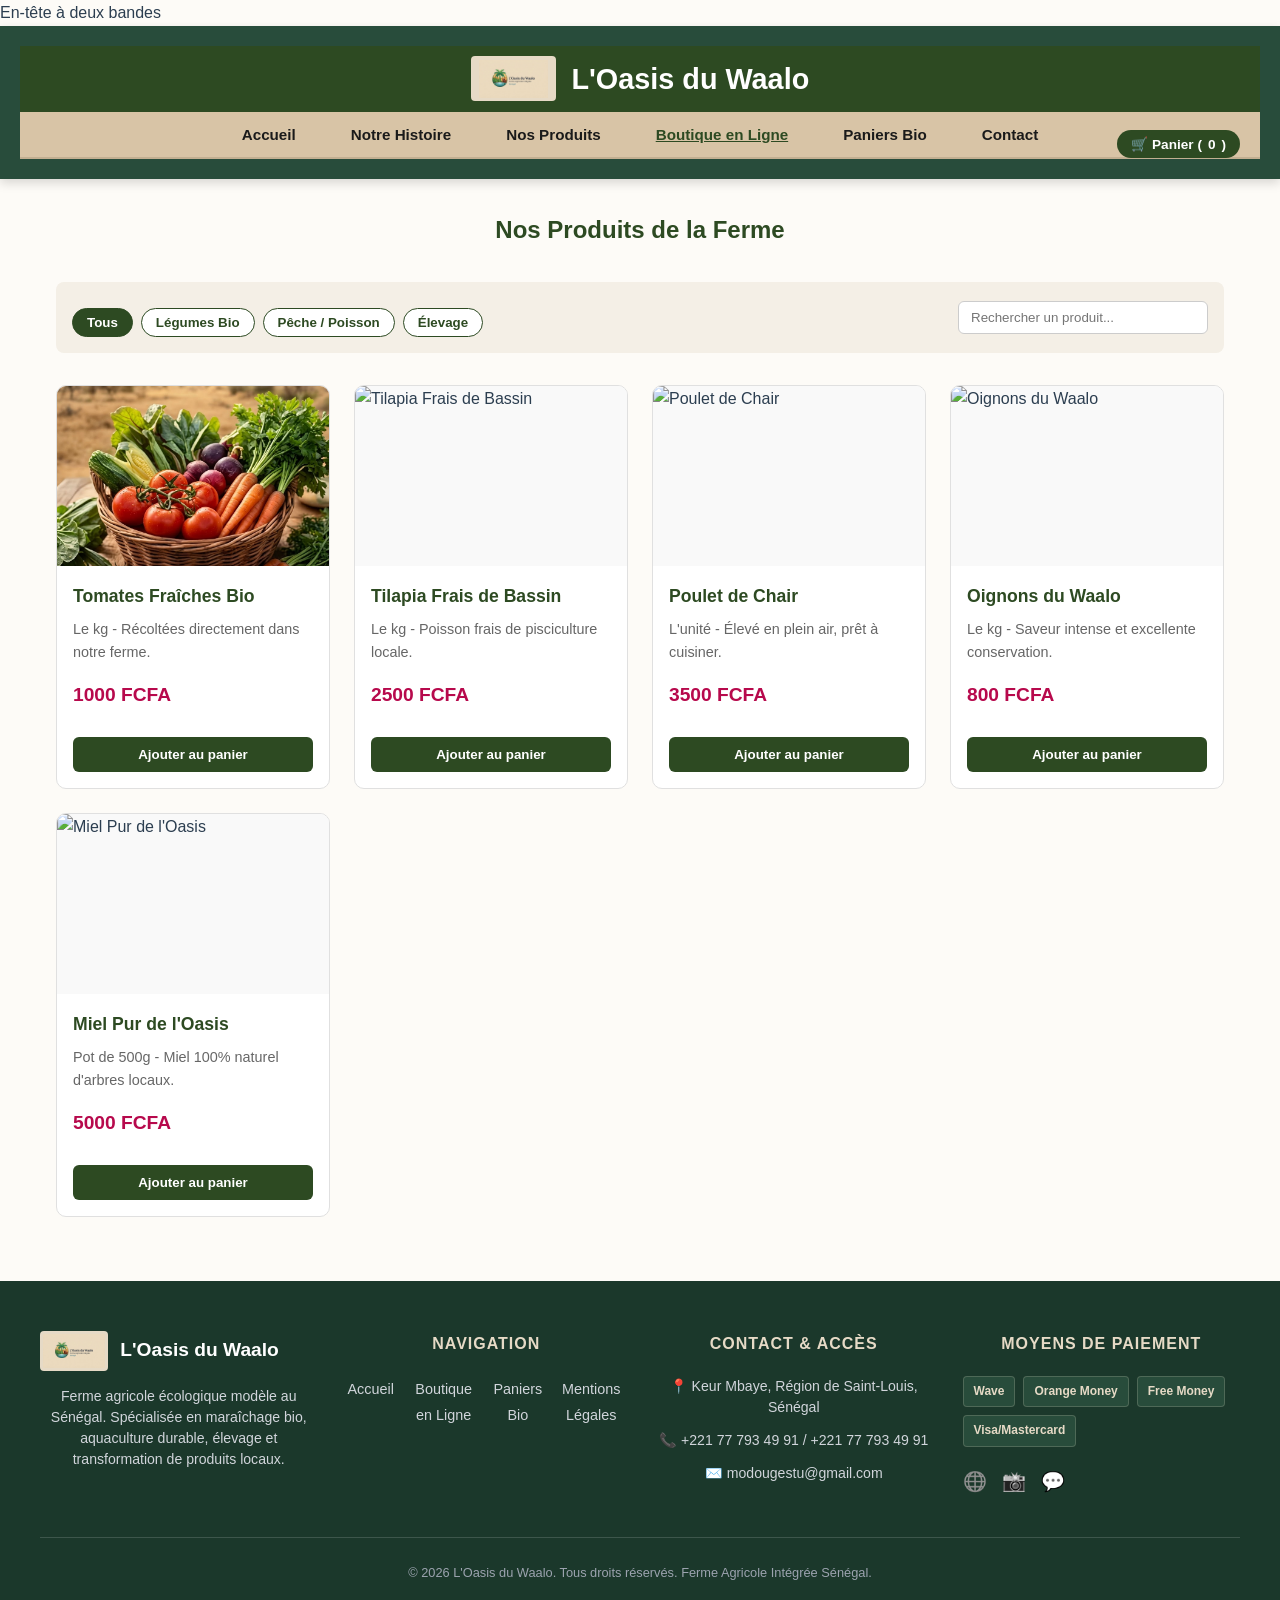
==== boutique.html @ 1aa42113 "Add files via upload" ====
<!DOCTYPE html>
<html lang="fr">
<head>
  <meta charset="UTF-8">
  <meta name="viewport" content="width=device-width, initial-scale=1.0">
  <title>Boutique en ligne - L'Oasis du Waalo</title>
  
  <!-- Liaison vers la feuille de style unique -->
  <link rel="stylesheet" href="style.css">
</head>
<body>
  <link rel="stylesheet" href="style.css">
   En-tête à deux bandes 
  <header class="header-oasis">
    <div class="bande-verte">
      <div class="logo-wrapper">
        <img src="Oasis/logo2.jpg" alt="L'Oasis du Waalo" class="logo-oasis">
      </div>
      <h1 class="titre-oasis">L'Oasis du Waalo</h1>
    </div>

    <nav class="bande-beige">
      <ul class="menu-links">
        <li><a href="index.html">Accueil</a></li>
        <li><a href="histoire.html">Notre Histoire</a></li>
        <li><a href="produits.html">Nos Produits</a></li>
        <li><a href="boutique.html" class="active">Boutique en Ligne</a></li>
        <li><a href="paniers.html">Paniers Bio</a></li>
        <li><a href="contact.html">Contact</a></li>
      </ul>
      <button class="cart-btn-head" id="openCartBtn">
        🛒 Panier (<span id="cartCount">0</span>)
      </button>
    </nav>
  </header>
  <!--<header>
    <div class="header-container">
        <img src="Oasis/logo2.jpg" alt="Logo L'Oasis du Waalo" class="header-logo">
        <h1 class="header-text">L'Oasis du Waalo</h1>
    </div>
    <nav> 
        <ul> 
            <li><a href="index.html">Accueil</a></li> 
            <li><a href="#">Notre Histoire</a></li> 
            <li><a href="#">Nos Produits</a></li> 
            <li><a href="boutique.html">Boutique en Ligne</a></li> 
            <li><a href="#">Paniers Bio</a></li> 
            <li><a href="#">Contact</a></li> 
        </ul> 
        <button class="cart-btn-head" id="openCartBtn">
          🛒 Panier (<span id="cartCount">0</span>)
        </button>
    </nav> 
</header>-->

  <!-- Contenu Principal -->
  <main class="container">
    <h2 class="store-title">Nos Produits de la Ferme</h2>

    <div class="controls">
      <div class="filters">
        <button class="filter-btn active" data-cat="all">Tous</button>
        <button class="filter-btn" data-cat="legumes">Légumes Bio</button>
        <button class="filter-btn" data-cat="poissons">Pêche / Poisson</button>
        <button class="filter-btn" data-cat="elevage">Élevage</button>
      </div>
      <input type="text" id="searchInput" class="search-bar" placeholder="Rechercher un produit...">
    </div>

    <div class="product-grid" id="productGrid"></div>
  </main>

  <!-- Panier Coulissant -->
  <div class="overlay" id="overlay"></div>
  <aside class="cart-sidebar" id="cartSidebar">
    <div class="cart-header">
      <h3>Votre Panier</h3>
      <button class="close-cart" id="closeCartBtn">&times;</button>
    </div>
    <div class="cart-items" id="cartItems">
      <p style="text-align: center; color: #888; margin-top: 2rem;">Votre panier est vide.</p>
    </div>
    <div class="cart-footer">
      <div class="cart-total">
        <span>Total :</span>
        <span id="cartTotal">0 FCFA</span>
      </div>
      <button class="checkout-btn" id="startCheckoutBtn">Passer la commande</button>
    </div>
  </aside>

  <!-- Fenêtre de Paiement Modal -->
  <div class="modal" id="payModal">
    <button class="close-modal" id="closeModalBtn">&times;</button>
    <div class="modal-header">Paiement Sécurisé</div>
    
    <div style="background: #f4efe6; padding: 10px; border-radius: 6px; margin-bottom: 12px; font-size: 0.85rem;">
      <p><strong>Wave / Orange Money :</strong> +221 77 000 00 00</p>
      <p><strong>Compte Bancaire :</strong> SN123 01001 12345678901 22</p>
    </div>

    <form id="paymentForm">
      <div class="form-group">
        <label>Moyen de paiement :</label>
        <div class="pay-options">
          <div class="pay-btn-opt selected" onclick="selectPayMethod(this)">Wave</div>
          <div class="pay-btn-opt" onclick="selectPayMethod(this)">Orange Money</div>
          <div class="pay-btn-opt" onclick="selectPayMethod(this)">Carte CB</div>
        </div>
      </div>
      <div class="form-group">
        <label for="clientName">Nom complet</label>
        <input type="text" id="clientName" required placeholder="Moussa Diop">
      </div>
      <div class="form-group">
        <label for="clientPhone">Numéro de Téléphone / Payeur</label>
        <input type="tel" id="clientPhone" required placeholder="+221 77 000 00 00">
      </div>
      <div class="form-group">
        <label for="clientAddress">Adresse de Livraison</label>
        <input type="text" id="clientAddress" required placeholder="Dakar, Saint-Louis...">
      </div>
      <button type="submit" class="submit-pay-btn">Valider et Payer (<span id="payAmount">0 FCFA</span>)</button>
    </form>
  </div>

  <!-- JavaScript -->
  <script>
    const products = [
      { id: 1, name: "Tomates Fraîches Bio", category: "legumes", price: 1000, img: "Oasis/fraicheurdujour.jpg", desc: "Le kg - Récoltées directement dans notre ferme." },
      { id: 2, name: "Tilapia Frais de Bassin", category: "poissons", price: 2500, img: "https://images.unsplash.com/photo-1534483509719-3feaee7c30da?w=400", desc: "Le kg - Poisson frais de pisciculture locale." },
      { id: 3, name: "Poulet de Chair", category: "elevage", price: 3500, img: "https://images.unsplash.com/photo-1548550023-2bdb3c5beed7?w=400", desc: "L'unité - Élevé en plein air, prêt à cuisiner." },
      { id: 4, name: "Oignons du Waalo", category: "legumes", price: 800, img: "https://images.unsplash.com/photo-1618512496248-a07fe83aa8cf?w=400", desc: "Le kg - Saveur intense et excellente conservation." },
      { id: 5, name: "Miel Pur de l'Oasis", category: "legumes", price: 5000, img: "https://images.unsplash.com/photo-1587049352847-4a222e784d38?w=400", desc: "Pot de 500g - Miel 100% naturel d'arbres locaux." }
    ];

    let cart = [];

    const productGrid = document.getElementById('productGrid');
    const cartCount = document.getElementById('cartCount');
    const cartItems = document.getElementById('cartItems');
    const cartTotal = document.getElementById('cartTotal');
    const openCartBtn = document.getElementById('openCartBtn');
    const closeCartBtn = document.getElementById('closeCartBtn');
    const cartSidebar = document.getElementById('cartSidebar');
    const overlay = document.getElementById('overlay');
    const startCheckoutBtn = document.getElementById('startCheckoutBtn');
    const payModal = document.getElementById('payModal');
    const closeModalBtn = document.getElementById('closeModalBtn');
    const payAmount = document.getElementById('payAmount');
    const searchInput = document.getElementById('searchInput');

    function renderProducts(items) {
      productGrid.innerHTML = items.map(p => `
        <div class="product-card">
          <img src="${p.img}" alt="${p.name}">
          <div class="product-info">
            <div class="product-title">${p.name}</div>
            <div class="product-desc">${p.desc}</div>
            <div class="product-price">${p.price} FCFA</div>
            <button class="add-to-cart-btn" onclick="addToCart(${p.id})">Ajouter au panier</button>
          </div>
        </div>
      `).join('');
    }

    function addToCart(productId) {
      const product = products.find(p => p.id === productId);
      const existing = cart.find(item => item.id === productId);
      if (existing) { existing.qty++; } else { cart.push({ ...product, qty: 1 }); }
      updateCart();
      toggleCart(true);
    }

    function changeQty(productId, delta) {
      const item = cart.find(i => i.id === productId);
      if (item) {
        item.qty += delta;
        if (item.qty <= 0) { cart = cart.filter(i => i.id !== productId); }
      }
      updateCart();
    }

    function updateCart() {
      const totalCount = cart.reduce((sum, item) => sum + item.qty, 0);
      const totalPrice = cart.reduce((sum, item) => sum + (item.price * item.qty), 0);

      cartCount.textContent = totalCount;
      cartTotal.textContent = `${totalPrice} FCFA`;
      payAmount.textContent = `${totalPrice} FCFA`;

      if (cart.length === 0) {
        cartItems.innerHTML = `<p style="text-align: center; color: #888; margin-top: 2rem;">Votre panier est vide.</p>`;
      } else {
        cartItems.innerHTML = cart.map(item => `
          <div class="cart-item">
            <div>
              <div class="cart-item-title">${item.name}</div>
              <div style="font-size:0.85rem; color:#666;">${item.price} FCFA x ${item.qty}</div>
              <div class="cart-item-qty">
                <button class="qty-btn" onclick="changeQty(${item.id}, -1)">-</button>
                <span>${item.qty}</span>
                <button class="qty-btn" onclick="changeQty(${item.id}, 1)">+</button>
              </div>
            </div>
            <div style="font-weight:bold;">${item.price * item.qty} FCFA</div>
          </div>
        `).join('');
      }
    }

    function toggleCart(open) {
      cartSidebar.classList.toggle('open', open);
      overlay.classList.toggle('open', open);
    }

    openCartBtn.addEventListener('click', () => toggleCart(true));
    closeCartBtn.addEventListener('click', () => toggleCart(false));
    overlay.addEventListener('click', () => {
      toggleCart(false);
      payModal.classList.remove('open');
    });

    startCheckoutBtn.addEventListener('click', () => {
      if (cart.length === 0) { alert("Votre panier est vide !"); return; }
      toggleCart(false);
      payModal.classList.add('open');
      overlay.classList.add('open');
    });

    closeModalBtn.addEventListener('click', () => {
      payModal.classList.remove('open');
      overlay.classList.remove('open');
    });

    function selectPayMethod(element) {
      document.querySelectorAll('.pay-btn-opt').forEach(btn => btn.classList.remove('selected'));
      element.classList.add('selected');
    }

    document.getElementById('paymentForm').addEventListener('submit', function(e) {
      e.preventDefault();
      alert("Merci pour votre commande ! Votre paiement a été reçu avec succès. L'Oasis du Waalo prépare votre livraison.");
      cart = [];
      updateCart();
      payModal.classList.remove('open');
      overlay.classList.remove('open');
    });

    document.querySelectorAll('.filter-btn').forEach(btn => {
      btn.addEventListener('click', (e) => {
        document.querySelectorAll('.filter-btn').forEach(b => b.classList.remove('active'));
        e.target.classList.add('active');

        const category = e.target.getAttribute('data-cat');
        if (category === 'all') { renderProducts(products); } 
        else { renderProducts(products.filter(p => p.category === category)); }
      });
    });

    searchInput.addEventListener('input', (e) => {
      const term = e.target.value.toLowerCase();
      renderProducts(products.filter(p => p.name.toLowerCase().includes(term) || p.desc.toLowerCase().includes(term)));
    });

    renderProducts(products);
  </script>
  <!-- Pied de page officiel - L'Oasis du Waalo -->
  <footer class="footer-oasis">
    <div class="footer-container">
      
      <!-- Colonne 1 : À propos / Logo -->
      <div class="footer-col">
        <div class="footer-brand-box">
          <img src="Oasis/logo2.jpg" alt="L'Oasis du Waalo">
          <h3>L'Oasis du Waalo</h3>
        </div>
        <p class="footer-desc">
          Ferme agricole écologique modèle au Sénégal. Spécialisée en maraîchage bio, aquaculture durable, élevage et transformation de produits locaux.
        </p>
      </div>

      <!-- Colonne 2 : Navigation -->
      <div class="footer-col">
        <h4>NAVIGATION</h4>
        <ul class="footer-menu">
          <li><a href="index.html">Accueil</a></li>  
          <li><a href="boutique.html">Boutique en Ligne</a></li> 
          <li><a href="#">Paniers Bio</a></li> 
          <li><a href="#">Mentions Légales</a></li>
        </ul>
      </div>

      <!-- Colonne 3 : Contact & Accès -->
      <div class="footer-col">
        <h4>CONTACT & ACCÈS</h4>
        <p>📍 Keur Mbaye, Région de Saint-Louis, Sénégal</p>
        <p>📞 +221 77 793 49 91 / +221 77 793 49 91</p>
        <p>✉️ modougestu@gmail.com</p>
      </div>

      <!-- Colonne 4 : Moyens de paiement & Réseaux -->
      <div class="footer-col">
        <h4>MOYENS DE PAIEMENT</h4>
        <div class="pay-badges">
          <span class="badge-pay">Wave</span>
          <span class="badge-pay">Orange Money</span>
          <span class="badge-pay">Free Money</span>
          <span class="badge-pay">Visa/Mastercard</span>
        </div>
        <div class="social-icons">
          <a href="#" aria-label="Facebook">🌐</a>
          <a href="#" aria-label="Instagram">📸</a>
          <a href="#" aria-label="WhatsApp">💬</a>
        </div>
      </div>

    </div>

    <!-- Ligne de bas de copyright -->
    <div class="footer-bottom">
      <p>&copy; 2026 L'Oasis du Waalo. Tous droits réservés. Ferme Agricole Intégrée Sénégal.</p>
    </div>
  </footer>
</body>
</html>
---- style.css ----
body {
        font-family: 'Arial', sans-serif;
        background-color: #f9f6f0;
        margin: 0;
        padding: 0;
    }
header {
        /*background-color: #3b5323;*/
        background-color: #284c3b;
        color: #f9f6f0;
        text-align: center;
        padding: 20px;
    }
    .header-container {
        display: flex;
        align-items: center;
        gap: 15px;
        justify-content: center;
      }
      
    .header-logo {
        height: 50px;
        width: auto;
      }
      
    .header-text {
        font-size: 32px;
        margin: 0;
        font-family: Arial, sans-serif;
      }
nav {
    background-color: #d1b894;
    text-align: center;
    padding: 10px 0;
    }
nav ul {
    list-style: none;
    margin: 0;
    padding: 0;
    }
nav li {
    display: inline;
    margin: 0 15px;
    }
nav a {
    color: #3b5323;
    text-decoration: none;
    font-weight: bold;
    }
main {
    max-width: 800px;
    margin: 20px auto;
    padding: 20px;
    }
section {
    background-color: #ffffff;
    margin-bottom: 20px;
    padding: 20px;
    border-radius: 8px;
    box-shadow: 0 2px 5px rgba(0,0,0,0.1);
    }
main {
    max-width: 800px;
    margin: 20px auto;
    padding: 20px;
    }
section {
    background-color: #ffffff;
    margin-bottom: 20px;
    padding: 20px;
    border-radius: 8px;
    box-shadow: 0 2px 5px rgba(0,0,0,0.1);
    }
h2, h3 {
        color: #3b5323;
        margin-top: 0;
        }
button {
    background-color: #3b5323;
    color: #f9f6f0;
    border: none;
    padding: 10px 20px;
    border-radius: 5px;
    cursor: pointer;
    font-weight: bold;
    margin-top: 10px;
    }
footer {
    background-color: #3b5323;
    color: #f9f6f0;
    text-align: center;
    padding: 20px;
    position: relative;
    bottom: 0;
    width: 100%;
    }
footer ul {
    list-style: none;
    padding: 0;
    display: flex;
    justify-content: center;
    gap: 15px;
    margin: 10px 0;
    }
footer a {
    color: #f9f6f0;
    text-decoration: none;
    }
.hero-section {
    /* Remplacez 'votre-image.jpg' par le nom/chemin de votre fichier photo */
    background-image: url('Oasis/bienvenue0.jpg'); 
    background-size: cover;
    background-position: center;
    height: 300px; /* Ajustez la hauteur selon vos besoins */
    display: flex;
    align-items:flex-start;
    justify-content: center;
    text-align: center;
    color: #ffffff; /* Couleur du texte en blanc */
    margin-top: -20px;
    }
    
.hero-content h1 {
    font-size: 32px;
    font-family: 'Times New Roman', Times, serif;
    /*margin: 0 0 10px 0;*/
    margin-bottom: 0px;
    margin-top: 0;
    text-shadow: 1px 1px 3px rgba(0, 0, 0, 0); /* Ajoute une ombre pour rendre le texte bien lisible sur la photo */
    }
    
.hero-content p {
    font-size: 20px;
    font-family: 'Times New Roman', Times, serif;
    /*margin: 0;*/
    margin-top: 0px;
    font-style: italic;
    text-shadow: 1px 1px 3px rgba(0, 0, 0, 0);
    }
.season-baskets {
        padding: 10px 10px;
        text-align: center;
      }
      
.basket-grid {
    display: grid;
    grid-template-columns: repeat(auto-fit, minmax(250px, 1fr));
    gap: 20px;
    max-width: 1200px;
    margin: 0 auto;
    margin-bottom: 10px;
    }
      
.basket-item img {
    width: 100%;
    height: auto;
    border-radius: 8px;
    object-fit: cover;
    }
.hero-button {
    display: block;
    padding-top: 10px;
    background-color: rgb(237, 11, 11);
}



/* Conteneur principal */
.store-section {
    display: flex;
    align-items: center;
    justify-content: space-between;
    background-color: #fcf8ef; /* Fond crème */
    padding: 40px 30px;
    max-width: 1100px;
    margin: 0 auto;
    font-family: sans-serif;
    margin-bottom: 20px;
  }
  
  /* Bloc individuel */
  .store-block {
    flex: 1;
    display: flex;
    flex-direction: column;
    align-items: center;
    padding: 0 20px;
  }
  
  /* Ligne de séparation verticale */
  .divider {
    width: 1px;
    background-color: #e0d8c8;
    align-self: stretch;
  }
  
  /* Titres */
  .block-title {
    color: #3b1300;
    font-size: 24px;
    text-align: center;
    margin-bottom: 25px;
    font-weight: 600;
  }
  
  /* Disposition Panier (Gauche) */
  .basket-content {
    display: flex;
    gap: 20px;
    align-items: flex-start;
  }
  
  .basket-img {
    width: 200px;
    height: 150px;
    object-fit: cover;
    border-radius: 12px;
  }
  
  .basket-info {
    display: flex;
    flex-direction: column;
    gap: 15px;
    flex: 1;
    width: 70%;
  }
  
  .basket-text {
    font-size: 13px;
    line-height: 1.4;
    color: #333;
    margin: 0;
  }
  
  /* Grille d'icônes Boutique (Droite) */
  .icons-grid {
    display: flex;
    justify-content: center;
    gap: 25px;
    margin-bottom: 30px;
  }
  
  .icon-item {
    display: flex;
    flex-direction: column;
    align-items: center;
    gap: 8px;
    font-weight: 600;
    color: #3b1300;
    font-size: 14px;
  }
  
  .icon-item img {
    width: 45px;
    height: 45px;
  }
  
  /* Style commun des boutons */
  .btn {
    display: inline-block;
    background-color: #78471d; /* Marron chaud */
    color: #ffffff;
    text-decoration: none;
    padding: 10px 22px;
    border-radius: 20px;
    font-size: 12px;
    font-weight: bold;
    letter-spacing: 0.5px;
    text-align: center;
    align-self: flex-start; /* Bouton aligné sous le texte à gauche */
  }
  
  .store-block:last-child .btn {
    align-self: center; /* Bouton centré à droite */
  }
  .store-block.left {
    flex: 4;
    display: flex;
    flex-direction: column;
    align-items: center;
    padding: 0 20px;
  }
  
  .btn:hover {
    background-color: #5c3413;
  }
  

  /*PAGE BOUTIQUE en ligne */
  /* Header global 
.main-header {
  width: 100%;
  position: sticky;
  top: 0;
  z-index: 100;
  box-shadow: 0 2px 8px rgba(0, 0, 0, 0.15);
}*/

/* Bande supérieure vert foncé */
.top-bar {
  background-color: #2d4a22; /* Vert forêt foncé correspondant à votre image */
  padding: 8px 0;
  display: flex;
  justify-content: center;
  align-items: center;
}

.brand-container {
  display: flex;
  align-items: center;
  gap: 15px;
}

/* Rectangle clair du logo */
.logo-box {
  background-color: #e6dac6; /* Fond beige/sable du logo */
  padding: 4px 10px;
  border-radius: 4px;
  display: flex;
  align-items: center;
  justify-content: center;
}

.logo-box img {
  height: 40px;
  width: auto;
  display: block;
}

.brand-container h1 {
  color: #ffffff;
  font-size: 1.8rem;
  font-weight: bold;
  font-family: Arial, sans-serif;
  margin: 0;
}

/* Bande inférieure beige de navigation */
.nav-bar {
  background-color: #d8c4a6; /* Couleur beige de la barre de menu */
  padding: 8px 20px;
  display: flex;
  justify-content: center;
  align-items: center;
  position: relative;
  border-bottom: 1px solid #c2af91;
}

.nav-bar ul {
  display: flex;
  list-style: none;
  gap: 25px;
  margin: 0;
  padding: 0;
}

.nav-bar a {
  text-decoration: none;
  color: #1a1a1a;
  font-weight: bold;
  font-size: 0.95rem;
  font-family: Arial, sans-serif;
  transition: color 0.2s;
}

.nav-bar a:hover,
.nav-bar a.active {
  color: #2d4a22; /* Devient vert au survol / page active */
  text-decoration: underline;
}

/* Bouton Panier positionné à droite dans la barre beige */
.cart-btn-head {
  position: absolute;
  right: 20px;
  background-color: #2d4a22;
  color: white;
  border: none;
  padding: 6px 14px;
  border-radius: 15px;
  font-weight: bold;
  cursor: pointer;
  display: flex;
  align-items: center;
  gap: 6px;
  font-size: 0.85rem;
}

.cart-btn-head:hover {
  background-color: #1e3317;
}

/* Responsive pour mobiles */
@media (max-width: 768px) {
  .nav-bar {
    flex-direction: column;
    gap: 10px;
  }
  .nav-bar ul {
    flex-wrap: wrap;
    justify-content: center;
    gap: 12px;
  }
  .cart-btn-head {
    position: static;
  }
}


/* regroupe l'en-tête à deux bandes, la boutique, la grille de produits, le panier coulissant et la fenêtre de paiement de la page boutique .html */
/* ==========================================
   1. RESET & BASES GLOBALES
   ========================================== */
   * {
    box-sizing: border-box;
    margin: 0;
    padding: 0;
  }
  
  body {
    font-family: 'Segoe UI', Tahoma, Geneva, Verdana, sans-serif;
    background-color: #fdfbf7;
    color: #2c3e50;
    line-height: 1.6;
  }
  
  /* ==========================================
     2. EN-TÊTE HARMONISÉ (HEADER)
     ========================================== */
  .header-oasis {
    width: 100%;
    position: sticky;
    top: 0;
    z-index: 1000;
    box-shadow: 0 4px 10px rgba(0, 0, 0, 0.15);
  }
  
  /* Bande 1 : Vert foncé (Logo + Titre centrés) */
  .bande-verte {
    background-color: #2d4a22 !important;
    display: flex !important;
    align-items: center !important;
    justify-content: center !important;
    gap: 15px !important;
    padding: 10px 20px !important;
    min-height: 60px !important;
    width: 100%;
  }
  
  .logo-wrapper {
    background-color: #e6dac6 !important;
    padding: 4px 8px !important;
    border-radius: 4px !important;
    display: inline-flex !important;
    align-items: center !important;
    justify-content: center !important;
    height: 45px !important;
  }
  
  .logo-oasis {
    height: 38px !important;
    max-height: 38px !important;
    width: auto !important;
    max-width: 120px !important;
    display: block !important;
    object-fit: contain !important;
  }
  
  .titre-oasis {
    color: #ffffff !important;
    font-size: 1.8rem !important;
    font-family: Arial, sans-serif !important;
    font-weight: bold !important;
    margin: 0 !important;
  }
  
  /* Bande 2 : Beige (Navigation centrée) */
  .bande-beige {
    background-color: #d8c4a6 !important;
    display: flex !important;
    align-items: center !important;
    justify-content: center !important;
    padding: 10px 20px !important;
    position: relative !important;
    border-bottom: 2px solid #c2af91 !important;
    width: 100%;
  }
  
  .menu-links {
    display: flex !important;
    justify-content: center !important;
    list-style: none !important;
    gap: 25px !important;
    margin: 0 auto !important;
    padding: 0 !important;
  }
  
  .menu-links a {
    text-decoration: none !important;
    color: #1a1a1a !important;
    font-weight: bold !important;
    font-size: 0.95rem !important;
    font-family: Arial, sans-serif !important;
    transition: color 0.2s;
  }
  
  .menu-links a:hover,
  .menu-links a.active {
    color: #2d4a22 !important;
    text-decoration: underline !important;
  }
  
  /* Bouton Panier (Calé à droite) */
  .cart-btn-head {
    position: absolute !important;
    right: 20px !important;
    top: 50% !important;
    transform: translateY(-50%) !important;
    background-color: #2d4a22 !important;
    color: white !important;
    border: none !important;
    padding: 6px 14px !important;
    border-radius: 15px !important;
    font-weight: bold !important;
    cursor: pointer !important;
    display: flex !important;
    align-items: center !important;
    gap: 6px !important;
    font-size: 0.85rem !important;
  }
  
  .cart-btn-head:hover {
    background-color: #1e3317 !important;
  }
  
  /* ==========================================
     3. PAGE BOUTIQUE (CONTENU & PRODUITS)
     ========================================== */
  .container {
    max-width: 1200px;
    margin: 2rem auto;
    padding: 0 1rem;
  }
  
  .store-title {
    text-align: center;
    margin-bottom: 2rem;
    color: #2d4a22;
  }
  
  .controls {
    display: flex;
    flex-wrap: wrap;
    justify-content: space-between;
    align-items: center;
    gap: 1rem;
    margin-bottom: 2rem;
    background: #f4efe6;
    padding: 1rem;
    border-radius: 8px;
  }
  
  .filters {
    display: flex;
    gap: 8px;
    flex-wrap: wrap;
  }
  
  .filter-btn {
    background: white;
    border: 1px solid #2d4a22;
    color: #2d4a22;
    padding: 6px 14px;
    border-radius: 20px;
    cursor: pointer;
    font-weight: 600;
    transition: all 0.2s;
  }
  
  .filter-btn.active,
  .filter-btn:hover {
    background: #2d4a22;
    color: white;
  }
  
  .search-bar {
    padding: 8px 12px;
    border: 1px solid #ccc;
    border-radius: 6px;
    width: 250px;
  }
  
  .product-grid {
    display: grid;
    grid-template-columns: repeat(auto-fill, minmax(250px, 1fr));
    gap: 1.5rem;
  }
  
  .product-card {
    background: white;
    border: 1px solid #e0e0e0;
    border-radius: 10px;
    overflow: hidden;
    display: flex;
    flex-direction: column;
    transition: transform 0.2s, box-shadow 0.2s;
  }
  
  .product-card:hover {
    transform: translateY(-4px);
    box-shadow: 0 6px 15px rgba(0, 0, 0, 0.1);
  }
  
  .product-card img {
    width: 100%;
    height: 180px;
    object-fit: cover;
    background-color: #f9f9f9;
  }
  
  .product-info {
    padding: 1rem;
    display: flex;
    flex-direction: column;
    flex-grow: 1;
  }
  
  .product-title {
    font-size: 1.1rem;
    font-weight: bold;
    color: #2d4a22;
    margin-bottom: 0.5rem;
  }
  
  .product-desc {
    font-size: 0.9rem;
    color: #666;
    margin-bottom: 1rem;
    flex-grow: 1;
  }
  
  .product-price {
    font-size: 1.2rem;
    font-weight: bold;
    color: #b7094c;
    margin-bottom: 1rem;
  }
  
  .add-to-cart-btn {
    background-color: #2d4a22;
    color: white;
    border: none;
    padding: 10px;
    border-radius: 6px;
    font-weight: bold;
    cursor: pointer;
    width: 100%;
    transition: background 0.2s;
  }
  
  .add-to-cart-btn:hover {
    background-color: #1e3317;
  }
  
  /* ==========================================
     4. PANIER COULISSANT & FENÊTRE DE PAIEMENT
     ========================================== */
  .overlay {
    position: fixed;
    top: 0;
    left: 0;
    width: 100%;
    height: 100%;
    background: rgba(0, 0, 0, 0.5);
    opacity: 0;
    pointer-events: none;
    transition: opacity 0.3s;
    z-index: 1050;
  }
  
  .overlay.open {
    opacity: 1;
    pointer-events: all;
  }
  
  .cart-sidebar {
    position: fixed;
    top: 0;
    right: -400px;
    width: 100%;
    max-width: 380px;
    height: 100%;
    background: white;
    z-index: 1100;
    transition: right 0.3s ease;
    display: flex;
    flex-direction: column;
    padding: 1.5rem;
    box-shadow: -2px 0 10px rgba(0, 0, 0, 0.1);
  }
  
  .cart-sidebar.open {
    right: 0;
  }
  
  .cart-header {
    display: flex;
    justify-content: space-between;
    align-items: center;
    border-bottom: 1px solid #ddd;
    padding-bottom: 1rem;
  }
  
  .close-cart {
    background: none;
    border: none;
    font-size: 1.5rem;
    cursor: pointer;
  }
  
  .cart-items {
    flex-grow: 1;
    overflow-y: auto;
    margin: 1rem 0;
  }
  
  .cart-item {
    display: flex;
    justify-content: space-between;
    align-items: center;
    margin-bottom: 1rem;
    border-bottom: 1px solid #f0f0f0;
    padding-bottom: 0.5rem;
  }
  
  .cart-item-title {
    font-weight: bold;
    font-size: 0.95rem;
  }
  
  .cart-item-qty {
    display: flex;
    align-items: center;
    gap: 8px;
    margin-top: 4px;
  }
  
  .qty-btn {
    background: #eee;
    border: none;
    width: 24px;
    height: 24px;
    border-radius: 4px;
    cursor: pointer;
  }
  
  .cart-footer {
    border-top: 1px solid #ddd;
    padding-top: 1rem;
  }
  
  .cart-total {
    display: flex;
    justify-content: space-between;
    font-weight: bold;
    font-size: 1.2rem;
    margin-bottom: 1rem;
  }
  
  .checkout-btn {
    background: #b7094c;
    color: white;
    border: none;
    width: 100%;
    padding: 12px;
    border-radius: 6px;
    font-weight: bold;
    font-size: 1rem;
    cursor: pointer;
  }
  
  .modal {
    position: fixed;
    top: 50%;
    left: 50%;
    transform: translate(-50%, -50%) scale(0.9);
    background: white;
    padding: 2rem;
    border-radius: 10px;
    z-index: 1200;
    width: 90%;
    max-width: 450px;
    opacity: 0;
    pointer-events: none;
    transition: all 0.3s ease;
  }
  
  .modal.open {
    opacity: 1;
    pointer-events: all;
    transform: translate(-50%, -50%) scale(1);
  }
  
  .modal-header {
    font-size: 1.3rem;
    font-weight: bold;
    margin-bottom: 1rem;
    color: #2d4a22;
  }
  
  .form-group {
    margin-bottom: 1rem;
  }
  
  .form-group label {
    display: block;
    margin-bottom: 0.3rem;
    font-weight: 600;
    font-size: 0.9rem;
  }
  
  .form-group input,
  .form-group select {
    width: 100%;
    padding: 8px;
    border: 1px solid #ccc;
    border-radius: 5px;
  }
  
  .pay-options {
    display: flex;
    gap: 10px;
    margin-bottom: 1rem;
  }
  
  .pay-btn-opt {
    flex: 1;
    padding: 10px;
    border: 1px solid #2d4a22;
    background: white;
    border-radius: 5px;
    cursor: pointer;
    text-align: center;
    font-weight: bold;
    font-size: 0.85rem;
  }
  
  .pay-btn-opt.selected {
    background: #2d4a22;
    color: white;
  }
  
  .submit-pay-btn {
    background: #2d4a22;
    color: white;
    border: none;
    width: 100%;
    padding: 12px;
    border-radius: 6px;
    font-weight: bold;
    cursor: pointer;
  }
  
  .close-modal {
    position: absolute;
    top: 10px;
    right: 15px;
    border: none;
    background: none;
    font-size: 1.5rem;
    cursor: pointer;
  }
  
  /* ==========================================
     5. RESPONSIVE DESIGN (MOBILES)
     ========================================== */
  @media (max-width: 768px) {
    .bande-beige {
      flex-direction: column;
      gap: 10px;
      padding-bottom: 15px !important;
    }
    .menu-links {
      flex-wrap: wrap;
      gap: 12px !important;
    }
    .cart-btn-head {
      position: static !important;
      transform: none !important;
      margin-top: 5px;
    }
    .controls {
      flex-direction: column;
      align-items: stretch;
    }
    .search-bar {
      width: 100%;
    }
  }

  /* ==========================================
   PIED DE PAGE (FOOTER) - STYLE OFFICIEL
   ========================================== */
.footer-oasis {
  background-color: #1b382b !important; /* Vert foncé profond de la maquette */
  color: #ffffff !important;
  padding: 50px 20px 20px 20px !important;
  font-family: Arial, sans-serif !important;
  margin-top: 4rem !important;
  width: 100% !important;
}

.footer-container {
  max-width: 1200px;
  margin: 0 auto;
  display: grid;
  grid-template-columns: repeat(auto-fit, minmax(240px, 1fr));
  gap: 30px;
  padding-bottom: 40px;
  border-bottom: 1px solid rgba(255, 255, 255, 0.15);
}

.footer-col h4 {
  color: #e6dac6 !important; /* Jaune/Beige sable des titres */
  font-size: 1rem;
  letter-spacing: 1px;
  margin-bottom: 20px;
  font-weight: bold;
}

/* Colonne 1 : Logo et Description */
.footer-brand-box {
  display: flex;
  align-items: center;
  gap: 12px;
  margin-bottom: 15px;
}

.footer-brand-box img {
  height: 40px;
  width: auto;
  background: #e6dac6;
  padding: 3px;
  border-radius: 4px;
}

.footer-brand-box h3 {
  color: #ffffff;
  font-size: 1.2rem;
  margin: 0;
}

.footer-desc {
  color: #d1d5db;
  font-size: 0.85rem;
  line-height: 1.6;
}

/* Colonne 2 : Navigation */
.footer-menu {
  list-style: none;
  padding: 0;
  margin: 0;
}

.footer-menu li {
  margin-bottom: 10px;
}

.footer-menu li a {
  color: #d1d5db;
  text-decoration: none;
  font-size: 0.9rem;
  transition: color 0.2s;
}

.footer-menu li a:hover {
  color: #ffffff;
  text-decoration: underline;
}

/* Colonne 3 : Contact */
.footer-col p {
  color: #d1d5db;
  font-size: 0.88rem;
  margin-bottom: 12px;
  line-height: 1.5;
}

/* Colonne 4 : Paiements & Réseaux */
.pay-badges {
  display: flex;
  flex-wrap: wrap;
  gap: 8px;
  margin-bottom: 20px;
}

.badge-pay {
  background-color: #284c3b;
  color: #e6dac6;
  padding: 5px 10px;
  border-radius: 4px;
  font-size: 0.75rem;
  font-weight: bold;
  border: 1px solid rgba(230, 218, 198, 0.2);
}

.social-icons {
  display: flex;
  gap: 15px;
  font-size: 1.2rem;
}

.social-icons a {
  text-decoration: none;
  filter: grayscale(100%);
  transition: filter 0.2s;
}

.social-icons a:hover {
  filter: grayscale(0%);
}

/* Copyright du bas */
.footer-bottom {
  text-align: center;
  padding-top: 25px;
  font-size: 0.8rem;
  color: #9ca3af;
}
---- style.css ----
body {
        font-family: 'Arial', sans-serif;
        background-color: #f9f6f0;
        margin: 0;
        padding: 0;
    }
header {
        /*background-color: #3b5323;*/
        background-color: #284c3b;
        color: #f9f6f0;
        text-align: center;
        padding: 20px;
    }
    .header-container {
        display: flex;
        align-items: center;
        gap: 15px;
        justify-content: center;
      }
      
    .header-logo {
        height: 50px;
        width: auto;
      }
      
    .header-text {
        font-size: 32px;
        margin: 0;
        font-family: Arial, sans-serif;
      }
nav {
    background-color: #d1b894;
    text-align: center;
    padding: 10px 0;
    }
nav ul {
    list-style: none;
    margin: 0;
    padding: 0;
    }
nav li {
    display: inline;
    margin: 0 15px;
    }
nav a {
    color: #3b5323;
    text-decoration: none;
    font-weight: bold;
    }
main {
    max-width: 800px;
    margin: 20px auto;
    padding: 20px;
    }
section {
    background-color: #ffffff;
    margin-bottom: 20px;
    padding: 20px;
    border-radius: 8px;
    box-shadow: 0 2px 5px rgba(0,0,0,0.1);
    }
main {
    max-width: 800px;
    margin: 20px auto;
    padding: 20px;
    }
section {
    background-color: #ffffff;
    margin-bottom: 20px;
    padding: 20px;
    border-radius: 8px;
    box-shadow: 0 2px 5px rgba(0,0,0,0.1);
    }
h2, h3 {
        color: #3b5323;
        margin-top: 0;
        }
button {
    background-color: #3b5323;
    color: #f9f6f0;
    border: none;
    padding: 10px 20px;
    border-radius: 5px;
    cursor: pointer;
    font-weight: bold;
    margin-top: 10px;
    }
footer {
    background-color: #3b5323;
    color: #f9f6f0;
    text-align: center;
    padding: 20px;
    position: relative;
    bottom: 0;
    width: 100%;
    }
footer ul {
    list-style: none;
    padding: 0;
    display: flex;
    justify-content: center;
    gap: 15px;
    margin: 10px 0;
    }
footer a {
    color: #f9f6f0;
    text-decoration: none;
    }
.hero-section {
    /* Remplacez 'votre-image.jpg' par le nom/chemin de votre fichier photo */
    background-image: url('Oasis/bienvenue0.jpg'); 
    background-size: cover;
    background-position: center;
    height: 300px; /* Ajustez la hauteur selon vos besoins */
    display: flex;
    align-items:flex-start;
    justify-content: center;
    text-align: center;
    color: #ffffff; /* Couleur du texte en blanc */
    margin-top: -20px;
    }
    
.hero-content h1 {
    font-size: 32px;
    font-family: 'Times New Roman', Times, serif;
    /*margin: 0 0 10px 0;*/
    margin-bottom: 0px;
    margin-top: 0;
    text-shadow: 1px 1px 3px rgba(0, 0, 0, 0); /* Ajoute une ombre pour rendre le texte bien lisible sur la photo */
    }
    
.hero-content p {
    font-size: 20px;
    font-family: 'Times New Roman', Times, serif;
    /*margin: 0;*/
    margin-top: 0px;
    font-style: italic;
    text-shadow: 1px 1px 3px rgba(0, 0, 0, 0);
    }
.season-baskets {
        padding: 10px 10px;
        text-align: center;
      }
      
.basket-grid {
    display: grid;
    grid-template-columns: repeat(auto-fit, minmax(250px, 1fr));
    gap: 20px;
    max-width: 1200px;
    margin: 0 auto;
    margin-bottom: 10px;
    }
      
.basket-item img {
    width: 100%;
    height: auto;
    border-radius: 8px;
    object-fit: cover;
    }
.hero-button {
    display: block;
    padding-top: 10px;
    background-color: rgb(237, 11, 11);
}



/* Conteneur principal */
.store-section {
    display: flex;
    align-items: center;
    justify-content: space-between;
    background-color: #fcf8ef; /* Fond crème */
    padding: 40px 30px;
    max-width: 1100px;
    margin: 0 auto;
    font-family: sans-serif;
    margin-bottom: 20px;
  }
  
  /* Bloc individuel */
  .store-block {
    flex: 1;
    display: flex;
    flex-direction: column;
    align-items: center;
    padding: 0 20px;
  }
  
  /* Ligne de séparation verticale */
  .divider {
    width: 1px;
    background-color: #e0d8c8;
    align-self: stretch;
  }
  
  /* Titres */
  .block-title {
    color: #3b1300;
    font-size: 24px;
    text-align: center;
    margin-bottom: 25px;
    font-weight: 600;
  }
  
  /* Disposition Panier (Gauche) */
  .basket-content {
    display: flex;
    gap: 20px;
    align-items: flex-start;
  }
  
  .basket-img {
    width: 200px;
    height: 150px;
    object-fit: cover;
    border-radius: 12px;
  }
  
  .basket-info {
    display: flex;
    flex-direction: column;
    gap: 15px;
    flex: 1;
    width: 70%;
  }
  
  .basket-text {
    font-size: 13px;
    line-height: 1.4;
    color: #333;
    margin: 0;
  }
  
  /* Grille d'icônes Boutique (Droite) */
  .icons-grid {
    display: flex;
    justify-content: center;
    gap: 25px;
    margin-bottom: 30px;
  }
  
  .icon-item {
    display: flex;
    flex-direction: column;
    align-items: center;
    gap: 8px;
    font-weight: 600;
    color: #3b1300;
    font-size: 14px;
  }
  
  .icon-item img {
    width: 45px;
    height: 45px;
  }
  
  /* Style commun des boutons */
  .btn {
    display: inline-block;
    background-color: #78471d; /* Marron chaud */
    color: #ffffff;
    text-decoration: none;
    padding: 10px 22px;
    border-radius: 20px;
    font-size: 12px;
    font-weight: bold;
    letter-spacing: 0.5px;
    text-align: center;
    align-self: flex-start; /* Bouton aligné sous le texte à gauche */
  }
  
  .store-block:last-child .btn {
    align-self: center; /* Bouton centré à droite */
  }
  .store-block.left {
    flex: 4;
    display: flex;
    flex-direction: column;
    align-items: center;
    padding: 0 20px;
  }
  
  .btn:hover {
    background-color: #5c3413;
  }
  

  /*PAGE BOUTIQUE en ligne */
  /* Header global 
.main-header {
  width: 100%;
  position: sticky;
  top: 0;
  z-index: 100;
  box-shadow: 0 2px 8px rgba(0, 0, 0, 0.15);
}*/

/* Bande supérieure vert foncé */
.top-bar {
  background-color: #2d4a22; /* Vert forêt foncé correspondant à votre image */
  padding: 8px 0;
  display: flex;
  justify-content: center;
  align-items: center;
}

.brand-container {
  display: flex;
  align-items: center;
  gap: 15px;
}

/* Rectangle clair du logo */
.logo-box {
  background-color: #e6dac6; /* Fond beige/sable du logo */
  padding: 4px 10px;
  border-radius: 4px;
  display: flex;
  align-items: center;
  justify-content: center;
}

.logo-box img {
  height: 40px;
  width: auto;
  display: block;
}

.brand-container h1 {
  color: #ffffff;
  font-size: 1.8rem;
  font-weight: bold;
  font-family: Arial, sans-serif;
  margin: 0;
}

/* Bande inférieure beige de navigation */
.nav-bar {
  background-color: #d8c4a6; /* Couleur beige de la barre de menu */
  padding: 8px 20px;
  display: flex;
  justify-content: center;
  align-items: center;
  position: relative;
  border-bottom: 1px solid #c2af91;
}

.nav-bar ul {
  display: flex;
  list-style: none;
  gap: 25px;
  margin: 0;
  padding: 0;
}

.nav-bar a {
  text-decoration: none;
  color: #1a1a1a;
  font-weight: bold;
  font-size: 0.95rem;
  font-family: Arial, sans-serif;
  transition: color 0.2s;
}

.nav-bar a:hover,
.nav-bar a.active {
  color: #2d4a22; /* Devient vert au survol / page active */
  text-decoration: underline;
}

/* Bouton Panier positionné à droite dans la barre beige */
.cart-btn-head {
  position: absolute;
  right: 20px;
  background-color: #2d4a22;
  color: white;
  border: none;
  padding: 6px 14px;
  border-radius: 15px;
  font-weight: bold;
  cursor: pointer;
  display: flex;
  align-items: center;
  gap: 6px;
  font-size: 0.85rem;
}

.cart-btn-head:hover {
  background-color: #1e3317;
}

/* Responsive pour mobiles */
@media (max-width: 768px) {
  .nav-bar {
    flex-direction: column;
    gap: 10px;
  }
  .nav-bar ul {
    flex-wrap: wrap;
    justify-content: center;
    gap: 12px;
  }
  .cart-btn-head {
    position: static;
  }
}


/* regroupe l'en-tête à deux bandes, la boutique, la grille de produits, le panier coulissant et la fenêtre de paiement de la page boutique .html */
/* ==========================================
   1. RESET & BASES GLOBALES
   ========================================== */
   * {
    box-sizing: border-box;
    margin: 0;
    padding: 0;
  }
  
  body {
    font-family: 'Segoe UI', Tahoma, Geneva, Verdana, sans-serif;
    background-color: #fdfbf7;
    color: #2c3e50;
    line-height: 1.6;
  }
  
  /* ==========================================
     2. EN-TÊTE HARMONISÉ (HEADER)
     ========================================== */
  .header-oasis {
    width: 100%;
    position: sticky;
    top: 0;
    z-index: 1000;
    box-shadow: 0 4px 10px rgba(0, 0, 0, 0.15);
  }
  
  /* Bande 1 : Vert foncé (Logo + Titre centrés) */
  .bande-verte {
    background-color: #2d4a22 !important;
    display: flex !important;
    align-items: center !important;
    justify-content: center !important;
    gap: 15px !important;
    padding: 10px 20px !important;
    min-height: 60px !important;
    width: 100%;
  }
  
  .logo-wrapper {
    background-color: #e6dac6 !important;
    padding: 4px 8px !important;
    border-radius: 4px !important;
    display: inline-flex !important;
    align-items: center !important;
    justify-content: center !important;
    height: 45px !important;
  }
  
  .logo-oasis {
    height: 38px !important;
    max-height: 38px !important;
    width: auto !important;
    max-width: 120px !important;
    display: block !important;
    object-fit: contain !important;
  }
  
  .titre-oasis {
    color: #ffffff !important;
    font-size: 1.8rem !important;
    font-family: Arial, sans-serif !important;
    font-weight: bold !important;
    margin: 0 !important;
  }
  
  /* Bande 2 : Beige (Navigation centrée) */
  .bande-beige {
    background-color: #d8c4a6 !important;
    display: flex !important;
    align-items: center !important;
    justify-content: center !important;
    padding: 10px 20px !important;
    position: relative !important;
    border-bottom: 2px solid #c2af91 !important;
    width: 100%;
  }
  
  .menu-links {
    display: flex !important;
    justify-content: center !important;
    list-style: none !important;
    gap: 25px !important;
    margin: 0 auto !important;
    padding: 0 !important;
  }
  
  .menu-links a {
    text-decoration: none !important;
    color: #1a1a1a !important;
    font-weight: bold !important;
    font-size: 0.95rem !important;
    font-family: Arial, sans-serif !important;
    transition: color 0.2s;
  }
  
  .menu-links a:hover,
  .menu-links a.active {
    color: #2d4a22 !important;
    text-decoration: underline !important;
  }
  
  /* Bouton Panier (Calé à droite) */
  .cart-btn-head {
    position: absolute !important;
    right: 20px !important;
    top: 50% !important;
    transform: translateY(-50%) !important;
    background-color: #2d4a22 !important;
    color: white !important;
    border: none !important;
    padding: 6px 14px !important;
    border-radius: 15px !important;
    font-weight: bold !important;
    cursor: pointer !important;
    display: flex !important;
    align-items: center !important;
    gap: 6px !important;
    font-size: 0.85rem !important;
  }
  
  .cart-btn-head:hover {
    background-color: #1e3317 !important;
  }
  
  /* ==========================================
     3. PAGE BOUTIQUE (CONTENU & PRODUITS)
     ========================================== */
  .container {
    max-width: 1200px;
    margin: 2rem auto;
    padding: 0 1rem;
  }
  
  .store-title {
    text-align: center;
    margin-bottom: 2rem;
    color: #2d4a22;
  }
  
  .controls {
    display: flex;
    flex-wrap: wrap;
    justify-content: space-between;
    align-items: center;
    gap: 1rem;
    margin-bottom: 2rem;
    background: #f4efe6;
    padding: 1rem;
    border-radius: 8px;
  }
  
  .filters {
    display: flex;
    gap: 8px;
    flex-wrap: wrap;
  }
  
  .filter-btn {
    background: white;
    border: 1px solid #2d4a22;
    color: #2d4a22;
    padding: 6px 14px;
    border-radius: 20px;
    cursor: pointer;
    font-weight: 600;
    transition: all 0.2s;
  }
  
  .filter-btn.active,
  .filter-btn:hover {
    background: #2d4a22;
    color: white;
  }
  
  .search-bar {
    padding: 8px 12px;
    border: 1px solid #ccc;
    border-radius: 6px;
    width: 250px;
  }
  
  .product-grid {
    display: grid;
    grid-template-columns: repeat(auto-fill, minmax(250px, 1fr));
    gap: 1.5rem;
  }
  
  .product-card {
    background: white;
    border: 1px solid #e0e0e0;
    border-radius: 10px;
    overflow: hidden;
    display: flex;
    flex-direction: column;
    transition: transform 0.2s, box-shadow 0.2s;
  }
  
  .product-card:hover {
    transform: translateY(-4px);
    box-shadow: 0 6px 15px rgba(0, 0, 0, 0.1);
  }
  
  .product-card img {
    width: 100%;
    height: 180px;
    object-fit: cover;
    background-color: #f9f9f9;
  }
  
  .product-info {
    padding: 1rem;
    display: flex;
    flex-direction: column;
    flex-grow: 1;
  }
  
  .product-title {
    font-size: 1.1rem;
    font-weight: bold;
    color: #2d4a22;
    margin-bottom: 0.5rem;
  }
  
  .product-desc {
    font-size: 0.9rem;
    color: #666;
    margin-bottom: 1rem;
    flex-grow: 1;
  }
  
  .product-price {
    font-size: 1.2rem;
    font-weight: bold;
    color: #b7094c;
    margin-bottom: 1rem;
  }
  
  .add-to-cart-btn {
    background-color: #2d4a22;
    color: white;
    border: none;
    padding: 10px;
    border-radius: 6px;
    font-weight: bold;
    cursor: pointer;
    width: 100%;
    transition: background 0.2s;
  }
  
  .add-to-cart-btn:hover {
    background-color: #1e3317;
  }
  
  /* ==========================================
     4. PANIER COULISSANT & FENÊTRE DE PAIEMENT
     ========================================== */
  .overlay {
    position: fixed;
    top: 0;
    left: 0;
    width: 100%;
    height: 100%;
    background: rgba(0, 0, 0, 0.5);
    opacity: 0;
    pointer-events: none;
    transition: opacity 0.3s;
    z-index: 1050;
  }
  
  .overlay.open {
    opacity: 1;
    pointer-events: all;
  }
  
  .cart-sidebar {
    position: fixed;
    top: 0;
    right: -400px;
    width: 100%;
    max-width: 380px;
    height: 100%;
    background: white;
    z-index: 1100;
    transition: right 0.3s ease;
    display: flex;
    flex-direction: column;
    padding: 1.5rem;
    box-shadow: -2px 0 10px rgba(0, 0, 0, 0.1);
  }
  
  .cart-sidebar.open {
    right: 0;
  }
  
  .cart-header {
    display: flex;
    justify-content: space-between;
    align-items: center;
    border-bottom: 1px solid #ddd;
    padding-bottom: 1rem;
  }
  
  .close-cart {
    background: none;
    border: none;
    font-size: 1.5rem;
    cursor: pointer;
  }
  
  .cart-items {
    flex-grow: 1;
    overflow-y: auto;
    margin: 1rem 0;
  }
  
  .cart-item {
    display: flex;
    justify-content: space-between;
    align-items: center;
    margin-bottom: 1rem;
    border-bottom: 1px solid #f0f0f0;
    padding-bottom: 0.5rem;
  }
  
  .cart-item-title {
    font-weight: bold;
    font-size: 0.95rem;
  }
  
  .cart-item-qty {
    display: flex;
    align-items: center;
    gap: 8px;
    margin-top: 4px;
  }
  
  .qty-btn {
    background: #eee;
    border: none;
    width: 24px;
    height: 24px;
    border-radius: 4px;
    cursor: pointer;
  }
  
  .cart-footer {
    border-top: 1px solid #ddd;
    padding-top: 1rem;
  }
  
  .cart-total {
    display: flex;
    justify-content: space-between;
    font-weight: bold;
    font-size: 1.2rem;
    margin-bottom: 1rem;
  }
  
  .checkout-btn {
    background: #b7094c;
    color: white;
    border: none;
    width: 100%;
    padding: 12px;
    border-radius: 6px;
    font-weight: bold;
    font-size: 1rem;
    cursor: pointer;
  }
  
  .modal {
    position: fixed;
    top: 50%;
    left: 50%;
    transform: translate(-50%, -50%) scale(0.9);
    background: white;
    padding: 2rem;
    border-radius: 10px;
    z-index: 1200;
    width: 90%;
    max-width: 450px;
    opacity: 0;
    pointer-events: none;
    transition: all 0.3s ease;
  }
  
  .modal.open {
    opacity: 1;
    pointer-events: all;
    transform: translate(-50%, -50%) scale(1);
  }
  
  .modal-header {
    font-size: 1.3rem;
    font-weight: bold;
    margin-bottom: 1rem;
    color: #2d4a22;
  }
  
  .form-group {
    margin-bottom: 1rem;
  }
  
  .form-group label {
    display: block;
    margin-bottom: 0.3rem;
    font-weight: 600;
    font-size: 0.9rem;
  }
  
  .form-group input,
  .form-group select {
    width: 100%;
    padding: 8px;
    border: 1px solid #ccc;
    border-radius: 5px;
  }
  
  .pay-options {
    display: flex;
    gap: 10px;
    margin-bottom: 1rem;
  }
  
  .pay-btn-opt {
    flex: 1;
    padding: 10px;
    border: 1px solid #2d4a22;
    background: white;
    border-radius: 5px;
    cursor: pointer;
    text-align: center;
    font-weight: bold;
    font-size: 0.85rem;
  }
  
  .pay-btn-opt.selected {
    background: #2d4a22;
    color: white;
  }
  
  .submit-pay-btn {
    background: #2d4a22;
    color: white;
    border: none;
    width: 100%;
    padding: 12px;
    border-radius: 6px;
    font-weight: bold;
    cursor: pointer;
  }
  
  .close-modal {
    position: absolute;
    top: 10px;
    right: 15px;
    border: none;
    background: none;
    font-size: 1.5rem;
    cursor: pointer;
  }
  
  /* ==========================================
     5. RESPONSIVE DESIGN (MOBILES)
     ========================================== */
  @media (max-width: 768px) {
    .bande-beige {
      flex-direction: column;
      gap: 10px;
      padding-bottom: 15px !important;
    }
    .menu-links {
      flex-wrap: wrap;
      gap: 12px !important;
    }
    .cart-btn-head {
      position: static !important;
      transform: none !important;
      margin-top: 5px;
    }
    .controls {
      flex-direction: column;
      align-items: stretch;
    }
    .search-bar {
      width: 100%;
    }
  }

  /* ==========================================
   PIED DE PAGE (FOOTER) - STYLE OFFICIEL
   ========================================== */
.footer-oasis {
  background-color: #1b382b !important; /* Vert foncé profond de la maquette */
  color: #ffffff !important;
  padding: 50px 20px 20px 20px !important;
  font-family: Arial, sans-serif !important;
  margin-top: 4rem !important;
  width: 100% !important;
}

.footer-container {
  max-width: 1200px;
  margin: 0 auto;
  display: grid;
  grid-template-columns: repeat(auto-fit, minmax(240px, 1fr));
  gap: 30px;
  padding-bottom: 40px;
  border-bottom: 1px solid rgba(255, 255, 255, 0.15);
}

.footer-col h4 {
  color: #e6dac6 !important; /* Jaune/Beige sable des titres */
  font-size: 1rem;
  letter-spacing: 1px;
  margin-bottom: 20px;
  font-weight: bold;
}

/* Colonne 1 : Logo et Description */
.footer-brand-box {
  display: flex;
  align-items: center;
  gap: 12px;
  margin-bottom: 15px;
}

.footer-brand-box img {
  height: 40px;
  width: auto;
  background: #e6dac6;
  padding: 3px;
  border-radius: 4px;
}

.footer-brand-box h3 {
  color: #ffffff;
  font-size: 1.2rem;
  margin: 0;
}

.footer-desc {
  color: #d1d5db;
  font-size: 0.85rem;
  line-height: 1.6;
}

/* Colonne 2 : Navigation */
.footer-menu {
  list-style: none;
  padding: 0;
  margin: 0;
}

.footer-menu li {
  margin-bottom: 10px;
}

.footer-menu li a {
  color: #d1d5db;
  text-decoration: none;
  font-size: 0.9rem;
  transition: color 0.2s;
}

.footer-menu li a:hover {
  color: #ffffff;
  text-decoration: underline;
}

/* Colonne 3 : Contact */
.footer-col p {
  color: #d1d5db;
  font-size: 0.88rem;
  margin-bottom: 12px;
  line-height: 1.5;
}

/* Colonne 4 : Paiements & Réseaux */
.pay-badges {
  display: flex;
  flex-wrap: wrap;
  gap: 8px;
  margin-bottom: 20px;
}

.badge-pay {
  background-color: #284c3b;
  color: #e6dac6;
  padding: 5px 10px;
  border-radius: 4px;
  font-size: 0.75rem;
  font-weight: bold;
  border: 1px solid rgba(230, 218, 198, 0.2);
}

.social-icons {
  display: flex;
  gap: 15px;
  font-size: 1.2rem;
}

.social-icons a {
  text-decoration: none;
  filter: grayscale(100%);
  transition: filter 0.2s;
}

.social-icons a:hover {
  filter: grayscale(0%);
}

/* Copyright du bas */
.footer-bottom {
  text-align: center;
  padding-top: 25px;
  font-size: 0.8rem;
  color: #9ca3af;
}
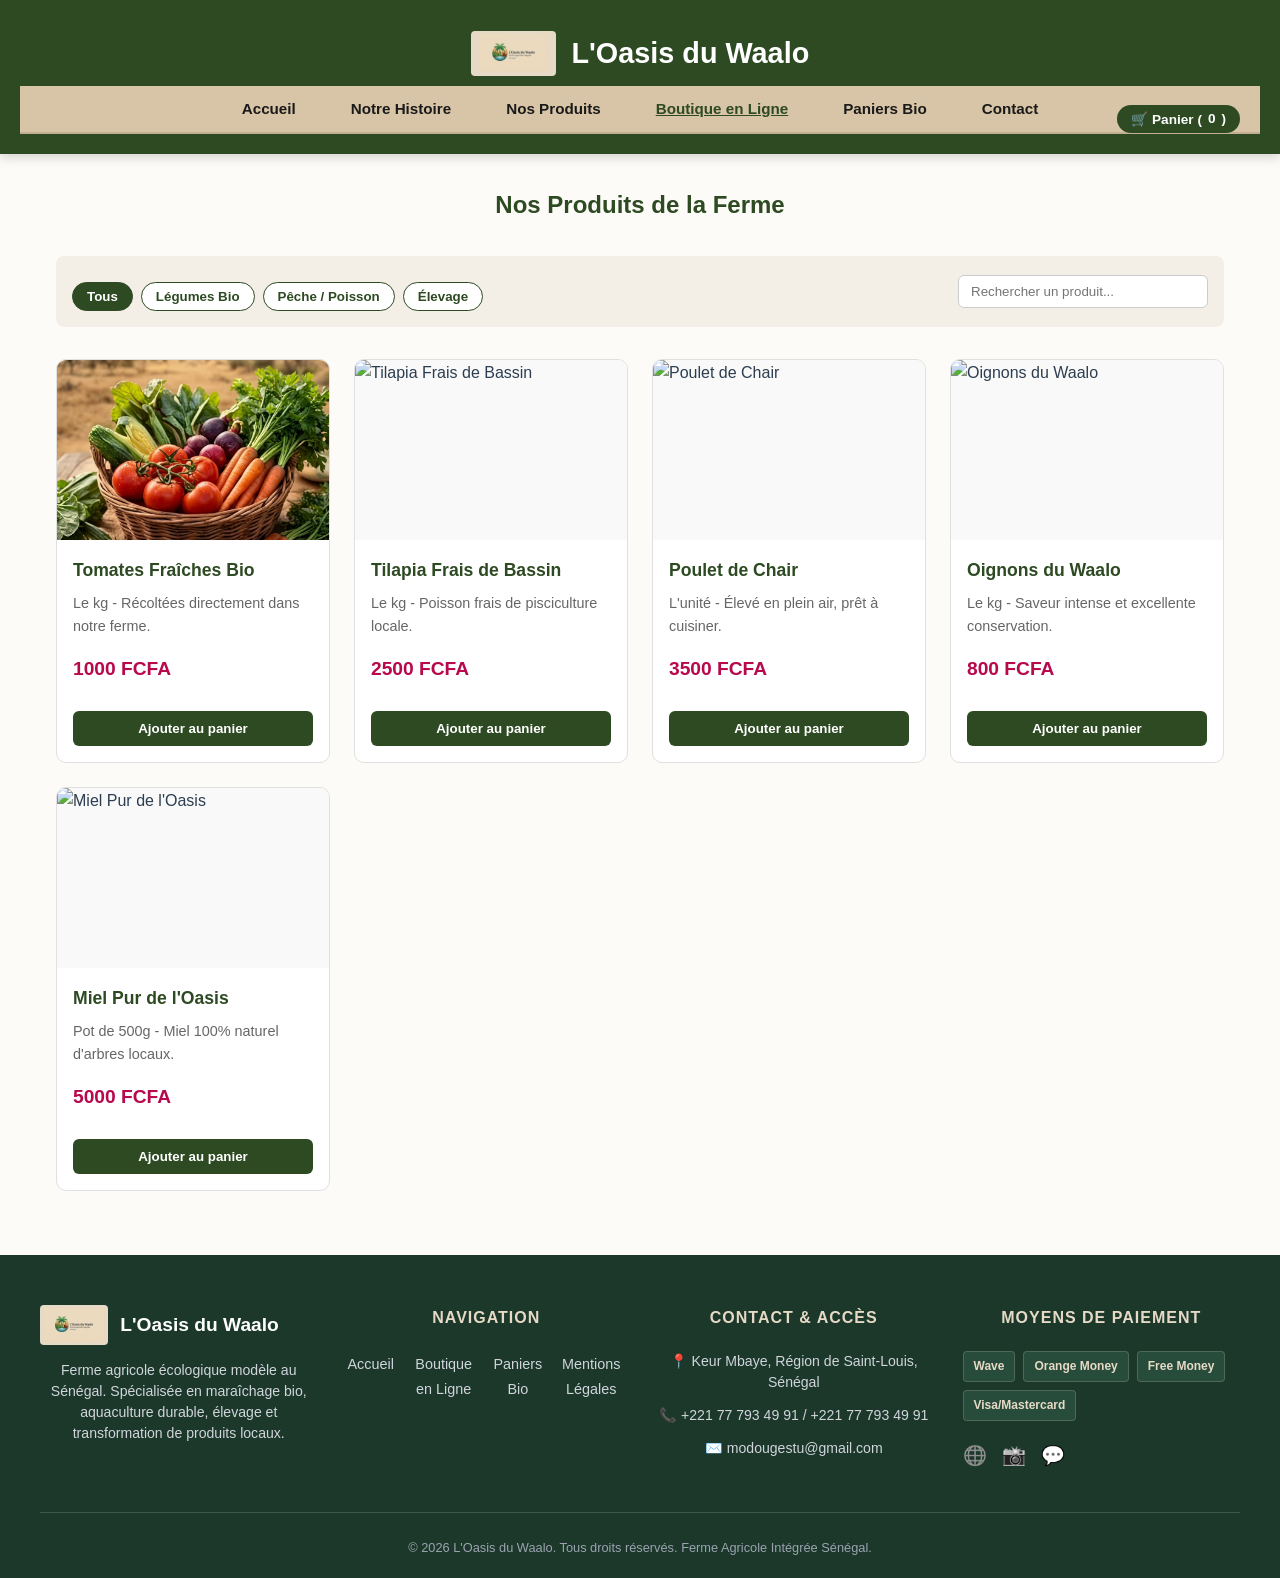
==== commit 67289997: "Add files via upload" ====
--- a/boutique.html
+++ b/boutique.html
@@ -10,7 +10,7 @@
 </head>
 <body>
   <link rel="stylesheet" href="style.css">
-   En-tête à deux bandes 
+   <!--En-tête à deux bandes -->
   <header class="header-oasis">
     <div class="bande-verte">
       <div class="logo-wrapper">
--- a/style.css
+++ b/style.css
@@ -6,7 +6,7 @@
     }
 header {
         /*background-color: #3b5323;*/
-        background-color: #284c3b;
+        background-color: #2d4a22;
         color: #f9f6f0;
         text-align: center;
         padding: 20px;
--- a/style.css
+++ b/style.css
@@ -6,7 +6,7 @@
     }
 header {
         /*background-color: #3b5323;*/
-        background-color: #284c3b;
+        background-color: #2d4a22;
         color: #f9f6f0;
         text-align: center;
         padding: 20px;
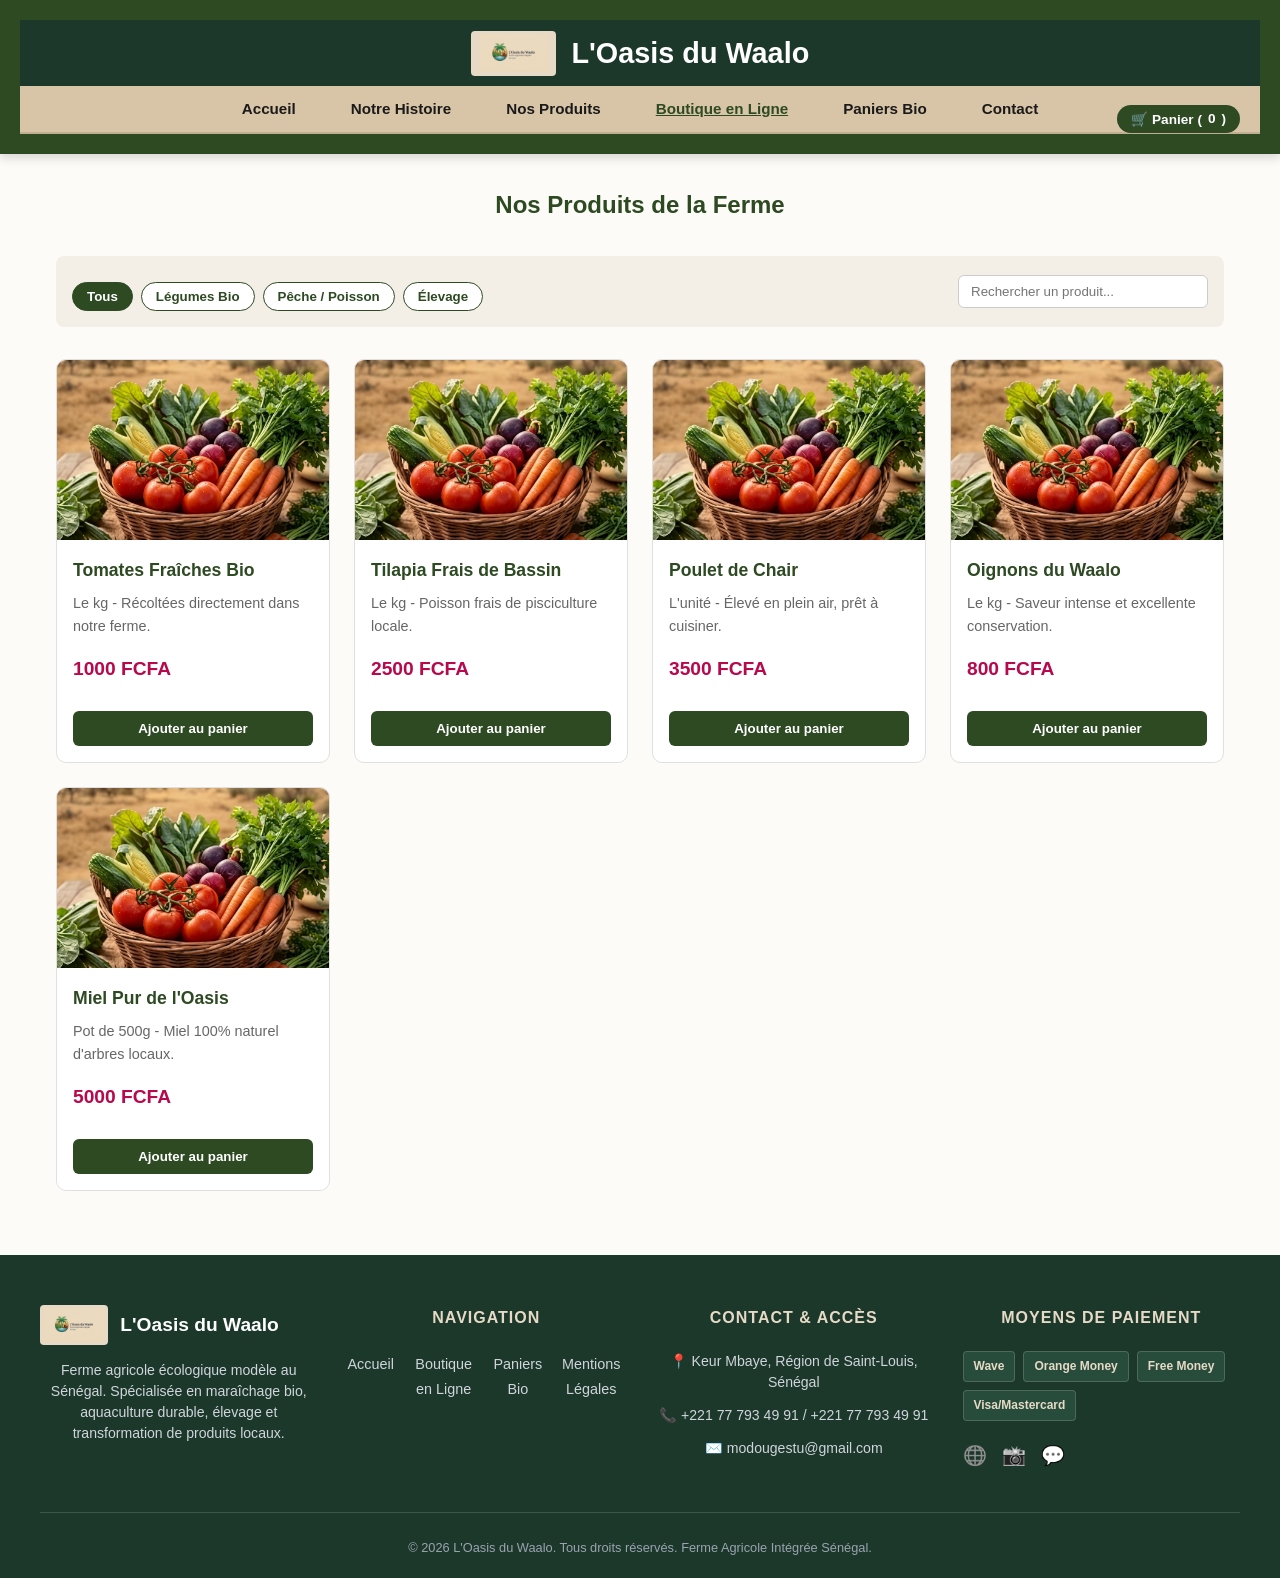
==== commit 5e590893: "Add files via upload" ====
--- a/boutique.html
+++ b/boutique.html
@@ -128,10 +128,14 @@
   <script>
     const products = [
       { id: 1, name: "Tomates Fraîches Bio", category: "legumes", price: 1000, img: "Oasis/fraicheurdujour.jpg", desc: "Le kg - Récoltées directement dans notre ferme." },
-      { id: 2, name: "Tilapia Frais de Bassin", category: "poissons", price: 2500, img: "https://images.unsplash.com/photo-1534483509719-3feaee7c30da?w=400", desc: "Le kg - Poisson frais de pisciculture locale." },
+      { id: 2, name: "Tilapia Frais de Bassin", category: "poissons", price: 2500, img: "Oasis/fraicheurdujour.jpg", desc: "Le kg - Poisson frais de pisciculture locale." },
+      { id: 3, name: "Poulet de Chair", category: "elevage", price: 3500, img: "Oasis/fraicheurdujour.jpg?w=400", desc: "L'unité - Élevé en plein air, prêt à cuisiner." },
+      { id: 4, name: "Oignons du Waalo", category: "legumes", price: 800, img: "Oasis/fraicheurdujour.jpg?w=400", desc: "Le kg - Saveur intense et excellente conservation." },
+      { id: 5, name: "Miel Pur de l'Oasis", category: "legumes", price: 5000, img: "Oasis/fraicheurdujour.jpg?w=400", desc: "Pot de 500g - Miel 100% naturel d'arbres locaux." }
+      /*{ id: 2, name: "Tilapia Frais de Bassin", category: "poissons", price: 2500, img: "https://images.unsplash.com/photo-1534483509719-3feaee7c30da?w=400", desc: "Le kg - Poisson frais de pisciculture locale." },
       { id: 3, name: "Poulet de Chair", category: "elevage", price: 3500, img: "https://images.unsplash.com/photo-1548550023-2bdb3c5beed7?w=400", desc: "L'unité - Élevé en plein air, prêt à cuisiner." },
       { id: 4, name: "Oignons du Waalo", category: "legumes", price: 800, img: "https://images.unsplash.com/photo-1618512496248-a07fe83aa8cf?w=400", desc: "Le kg - Saveur intense et excellente conservation." },
-      { id: 5, name: "Miel Pur de l'Oasis", category: "legumes", price: 5000, img: "https://images.unsplash.com/photo-1587049352847-4a222e784d38?w=400", desc: "Pot de 500g - Miel 100% naturel d'arbres locaux." }
+      { id: 5, name: "Miel Pur de l'Oasis", category: "legumes", price: 5000, img: "https://images.unsplash.com/photo-1587049352847-4a222e784d38?w=400", desc: "Pot de 500g - Miel 100% naturel d'arbres locaux." }*/
     ];
 
     let cart = [];
--- a/style.css
+++ b/style.css
@@ -287,18 +287,19 @@
   
 
   /*PAGE BOUTIQUE en ligne */
-  /* Header global 
+ Header global 
 .main-header {
   width: 100%;
   position: sticky;
   top: 0;
   z-index: 100;
   box-shadow: 0 2px 8px rgba(0, 0, 0, 0.15);
-}*/
+}
 
 /* Bande supérieure vert foncé */
 .top-bar {
-  background-color: #2d4a22; /* Vert forêt foncé correspondant à votre image */
+  background-color: #1b382b; /* Vert forêt foncé correspondant à votre image */
+  background-color: #2d4a22
   padding: 8px 0;
   display: flex;
   justify-content: center;
@@ -437,7 +438,7 @@
   
   /* Bande 1 : Vert foncé (Logo + Titre centrés) */
   .bande-verte {
-    background-color: #2d4a22 !important;
+    background-color: #1b382b !important;
     display: flex !important;
     align-items: center !important;
     justify-content: center !important;
@@ -746,7 +747,7 @@
   }
   
   .qty-btn {
-    background: #eee;
+    background: #2d4a22;
     border: none;
     width: 24px;
     height: 24px;
--- a/style.css
+++ b/style.css
@@ -287,18 +287,19 @@
   
 
   /*PAGE BOUTIQUE en ligne */
-  /* Header global 
+ Header global 
 .main-header {
   width: 100%;
   position: sticky;
   top: 0;
   z-index: 100;
   box-shadow: 0 2px 8px rgba(0, 0, 0, 0.15);
-}*/
+}
 
 /* Bande supérieure vert foncé */
 .top-bar {
-  background-color: #2d4a22; /* Vert forêt foncé correspondant à votre image */
+  background-color: #1b382b; /* Vert forêt foncé correspondant à votre image */
+  background-color: #2d4a22
   padding: 8px 0;
   display: flex;
   justify-content: center;
@@ -437,7 +438,7 @@
   
   /* Bande 1 : Vert foncé (Logo + Titre centrés) */
   .bande-verte {
-    background-color: #2d4a22 !important;
+    background-color: #1b382b !important;
     display: flex !important;
     align-items: center !important;
     justify-content: center !important;
@@ -746,7 +747,7 @@
   }
   
   .qty-btn {
-    background: #eee;
+    background: #2d4a22;
     border: none;
     width: 24px;
     height: 24px;
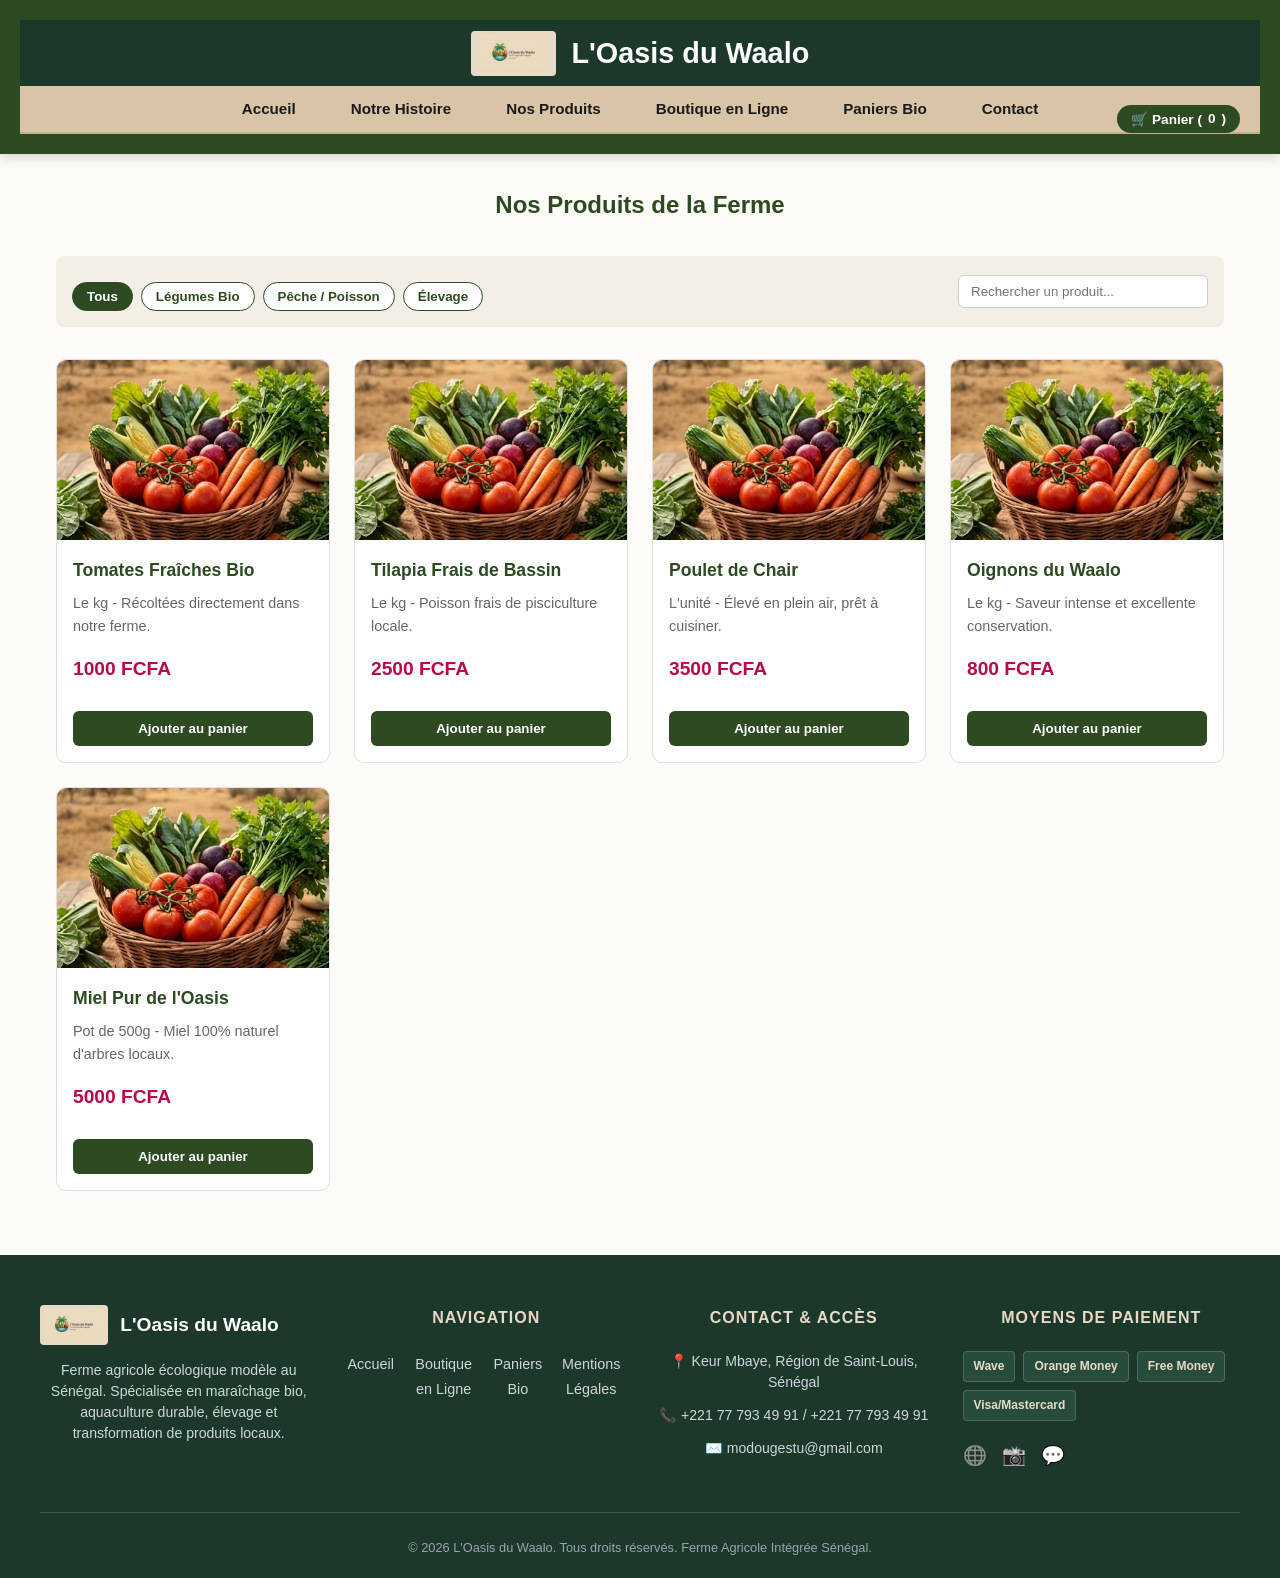
==== commit 99d6ebe6: "Add files via upload" ====
--- a/boutique.html
+++ b/boutique.html
@@ -21,12 +21,12 @@
 
     <nav class="bande-beige">
       <ul class="menu-links">
-        <li><a href="index.html">Accueil</a></li>
-        <li><a href="histoire.html">Notre Histoire</a></li>
-        <li><a href="produits.html">Nos Produits</a></li>
-        <li><a href="boutique.html" class="active">Boutique en Ligne</a></li>
-        <li><a href="paniers.html">Paniers Bio</a></li>
-        <li><a href="contact.html">Contact</a></li>
+        <li><a href="index.html">Accueil</a></li> 
+        <li><a href="#">Notre Histoire</a></li> 
+        <li><a href="#">Nos Produits</a></li> 
+        <li><a href="boutique.html">Boutique en Ligne</a></li> 
+        <li><a href="#">Paniers Bio</a></li> 
+        <li><a href="#">Contact</a></li> 
       </ul>
       <button class="cart-btn-head" id="openCartBtn">
         🛒 Panier (<span id="cartCount">0</span>)
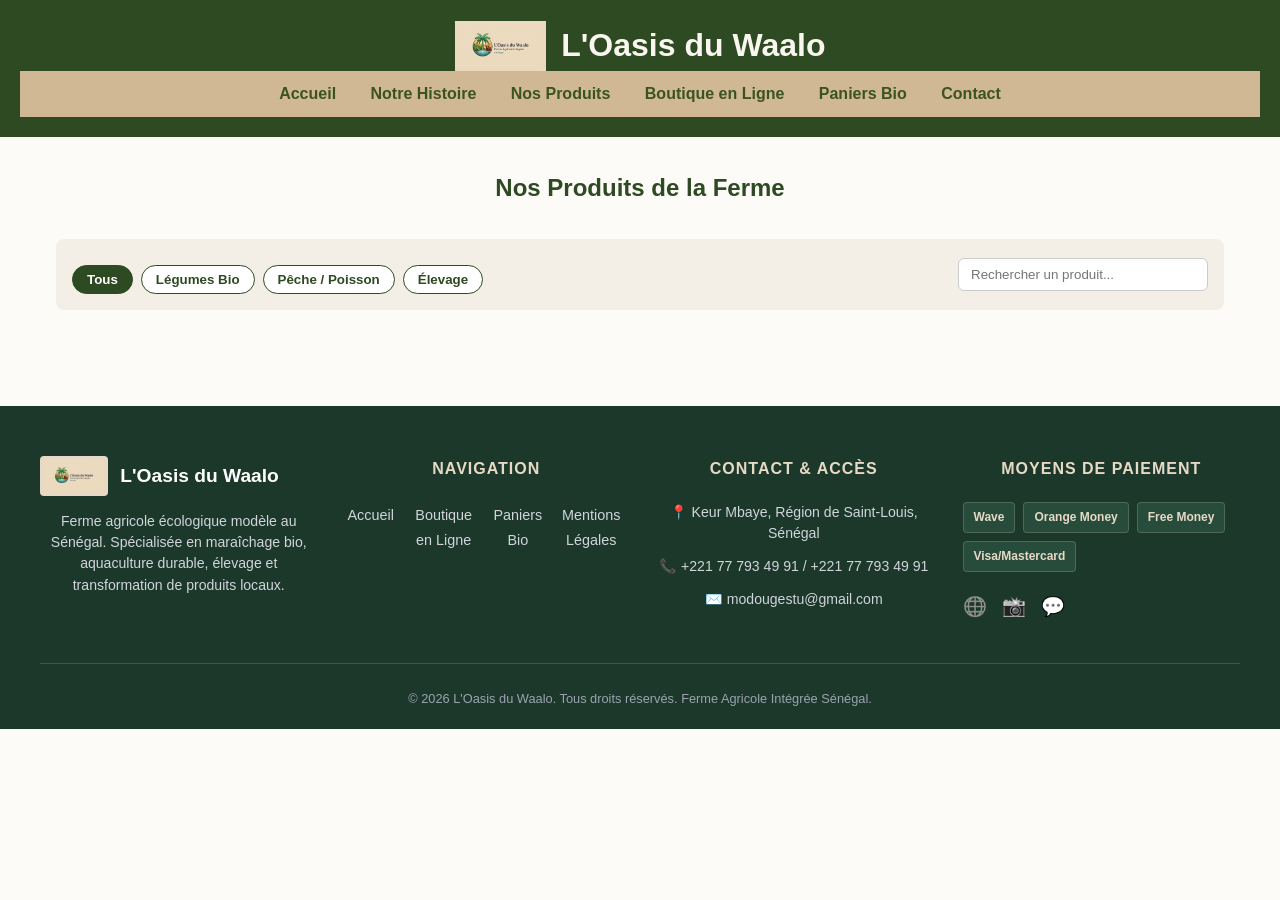
==== commit 3786d00a: "Add files via upload" ====
--- a/boutique.html
+++ b/boutique.html
@@ -11,7 +11,7 @@
 <body>
   <link rel="stylesheet" href="style.css">
    <!--En-tête à deux bandes -->
-  <header class="header-oasis">
+  <!--<header class="header-oasis">
     <div class="bande-verte">
       <div class="logo-wrapper">
         <img src="Oasis/logo2.jpg" alt="L'Oasis du Waalo" class="logo-oasis">
@@ -32,8 +32,8 @@
         🛒 Panier (<span id="cartCount">0</span>)
       </button>
     </nav>
-  </header>
-  <!--<header>
+  </header>-->
+  <header>
     <div class="header-container">
         <img src="Oasis/logo2.jpg" alt="Logo L'Oasis du Waalo" class="header-logo">
         <h1 class="header-text">L'Oasis du Waalo</h1>
@@ -47,11 +47,8 @@
             <li><a href="#">Paniers Bio</a></li> 
             <li><a href="#">Contact</a></li> 
         </ul> 
-        <button class="cart-btn-head" id="openCartBtn">
-          🛒 Panier (<span id="cartCount">0</span>)
-        </button>
     </nav> 
-</header>-->
+  </header>
 
   <!-- Contenu Principal -->
   <main class="container">
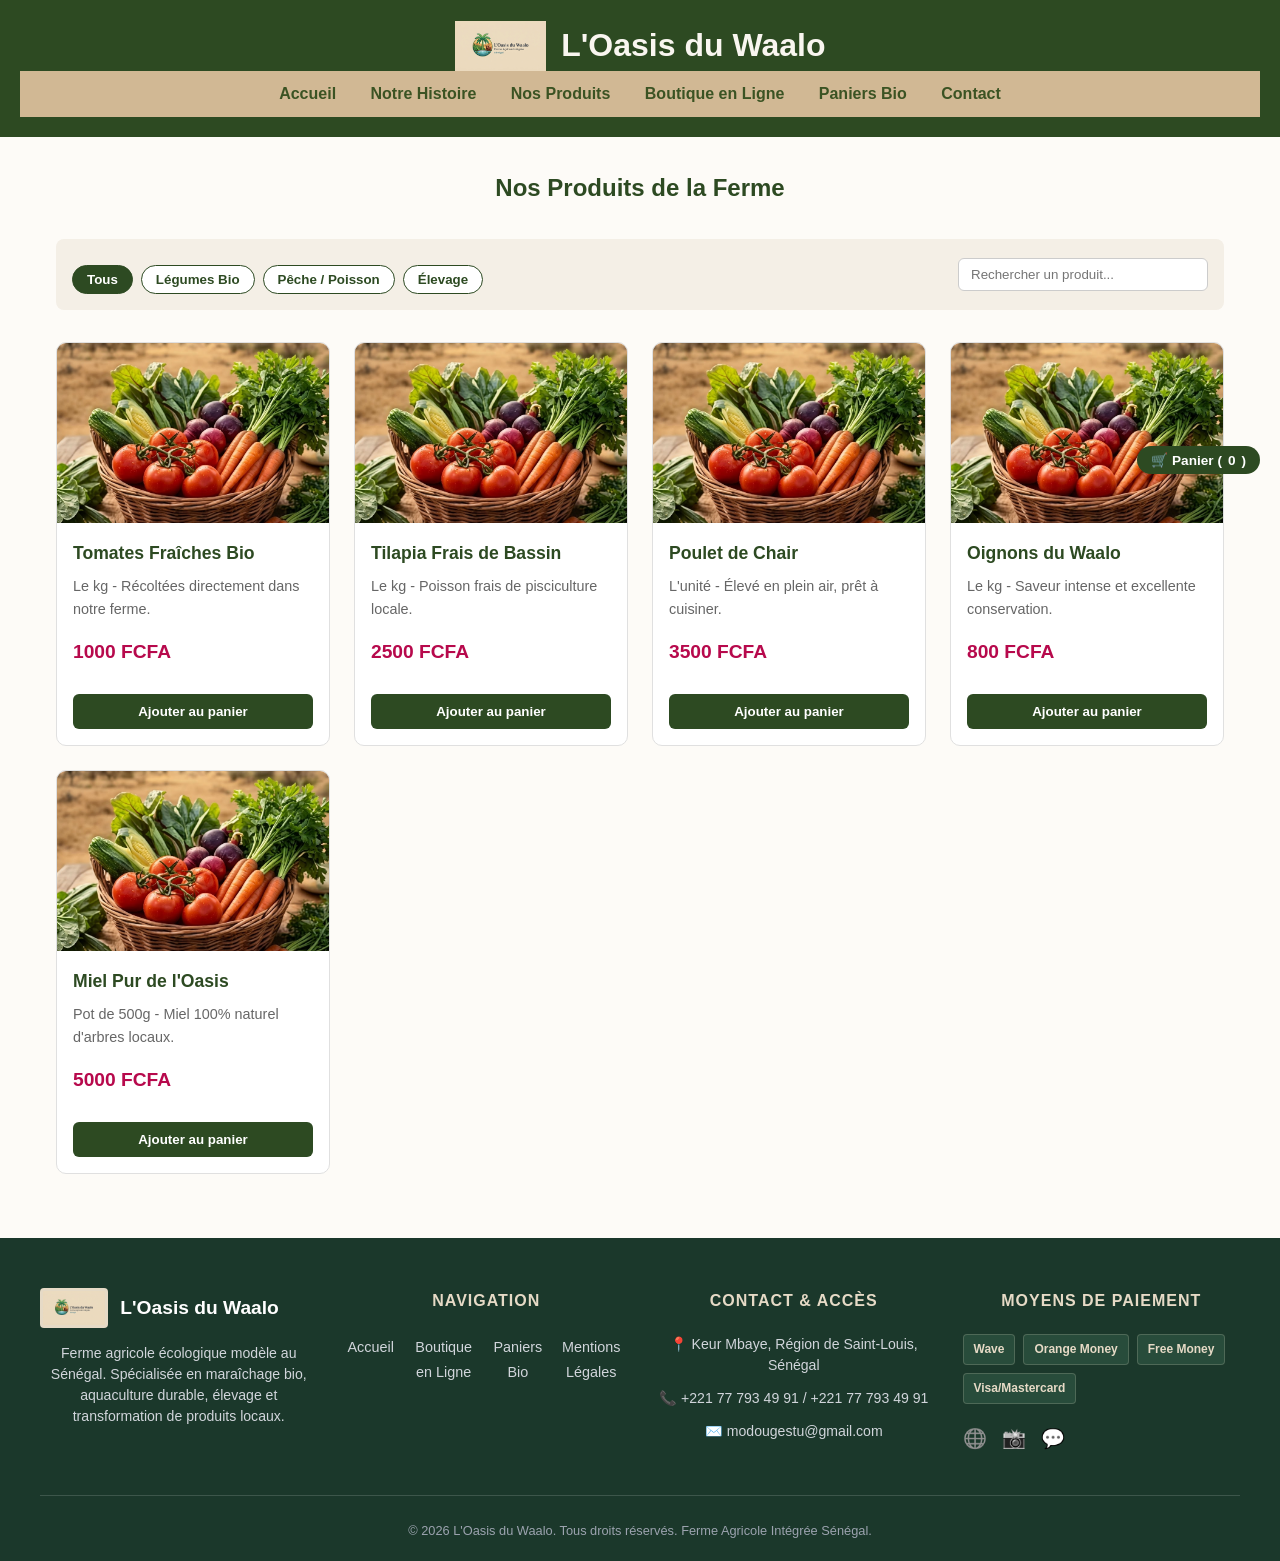
==== commit 3c030f28: "Add files via upload" ====
--- a/boutique.html
+++ b/boutique.html
@@ -46,7 +46,10 @@
             <li><a href="boutique.html">Boutique en Ligne</a></li> 
             <li><a href="#">Paniers Bio</a></li> 
             <li><a href="#">Contact</a></li> 
-        </ul> 
+        </ul>
+        <button class="cart-btn-head" id="openCartBtn">
+          🛒 Panier (<span id="cartCount">0</span>)
+        </button> 
     </nav> 
   </header>
 
--- a/style.css
+++ b/style.css
@@ -747,12 +747,23 @@
   }
   
   .qty-btn {
-    background: #2d4a22;
-    border: none;
-    width: 24px;
-    height: 24px;
-    border-radius: 4px;
-    cursor: pointer;
+    background: #2d4a22 !important; /* Couleur assortie au thème vert */
+    color: white !important;
+    border: none !important;
+    width: 28px !important;
+    height: 28px !important;
+    border-radius: 4px !important;
+    cursor: pointer !important;
+    font-size: 1rem !important;
+    font-weight: bold !important;
+    display: flex !important;
+    align-items: center !important;     /* Centre verticalement le signe */
+    justify-content: center !important; /* Centre horizontalement le signe */
+    line-height: 1 !important;
+  }
+
+  .qty-btn:hover {
+    background: #1e3317 !important;
   }
   
   .cart-footer {
--- a/style.css
+++ b/style.css
@@ -747,12 +747,23 @@
   }
   
   .qty-btn {
-    background: #2d4a22;
-    border: none;
-    width: 24px;
-    height: 24px;
-    border-radius: 4px;
-    cursor: pointer;
+    background: #2d4a22 !important; /* Couleur assortie au thème vert */
+    color: white !important;
+    border: none !important;
+    width: 28px !important;
+    height: 28px !important;
+    border-radius: 4px !important;
+    cursor: pointer !important;
+    font-size: 1rem !important;
+    font-weight: bold !important;
+    display: flex !important;
+    align-items: center !important;     /* Centre verticalement le signe */
+    justify-content: center !important; /* Centre horizontalement le signe */
+    line-height: 1 !important;
+  }
+
+  .qty-btn:hover {
+    background: #1e3317 !important;
   }
   
   .cart-footer {
